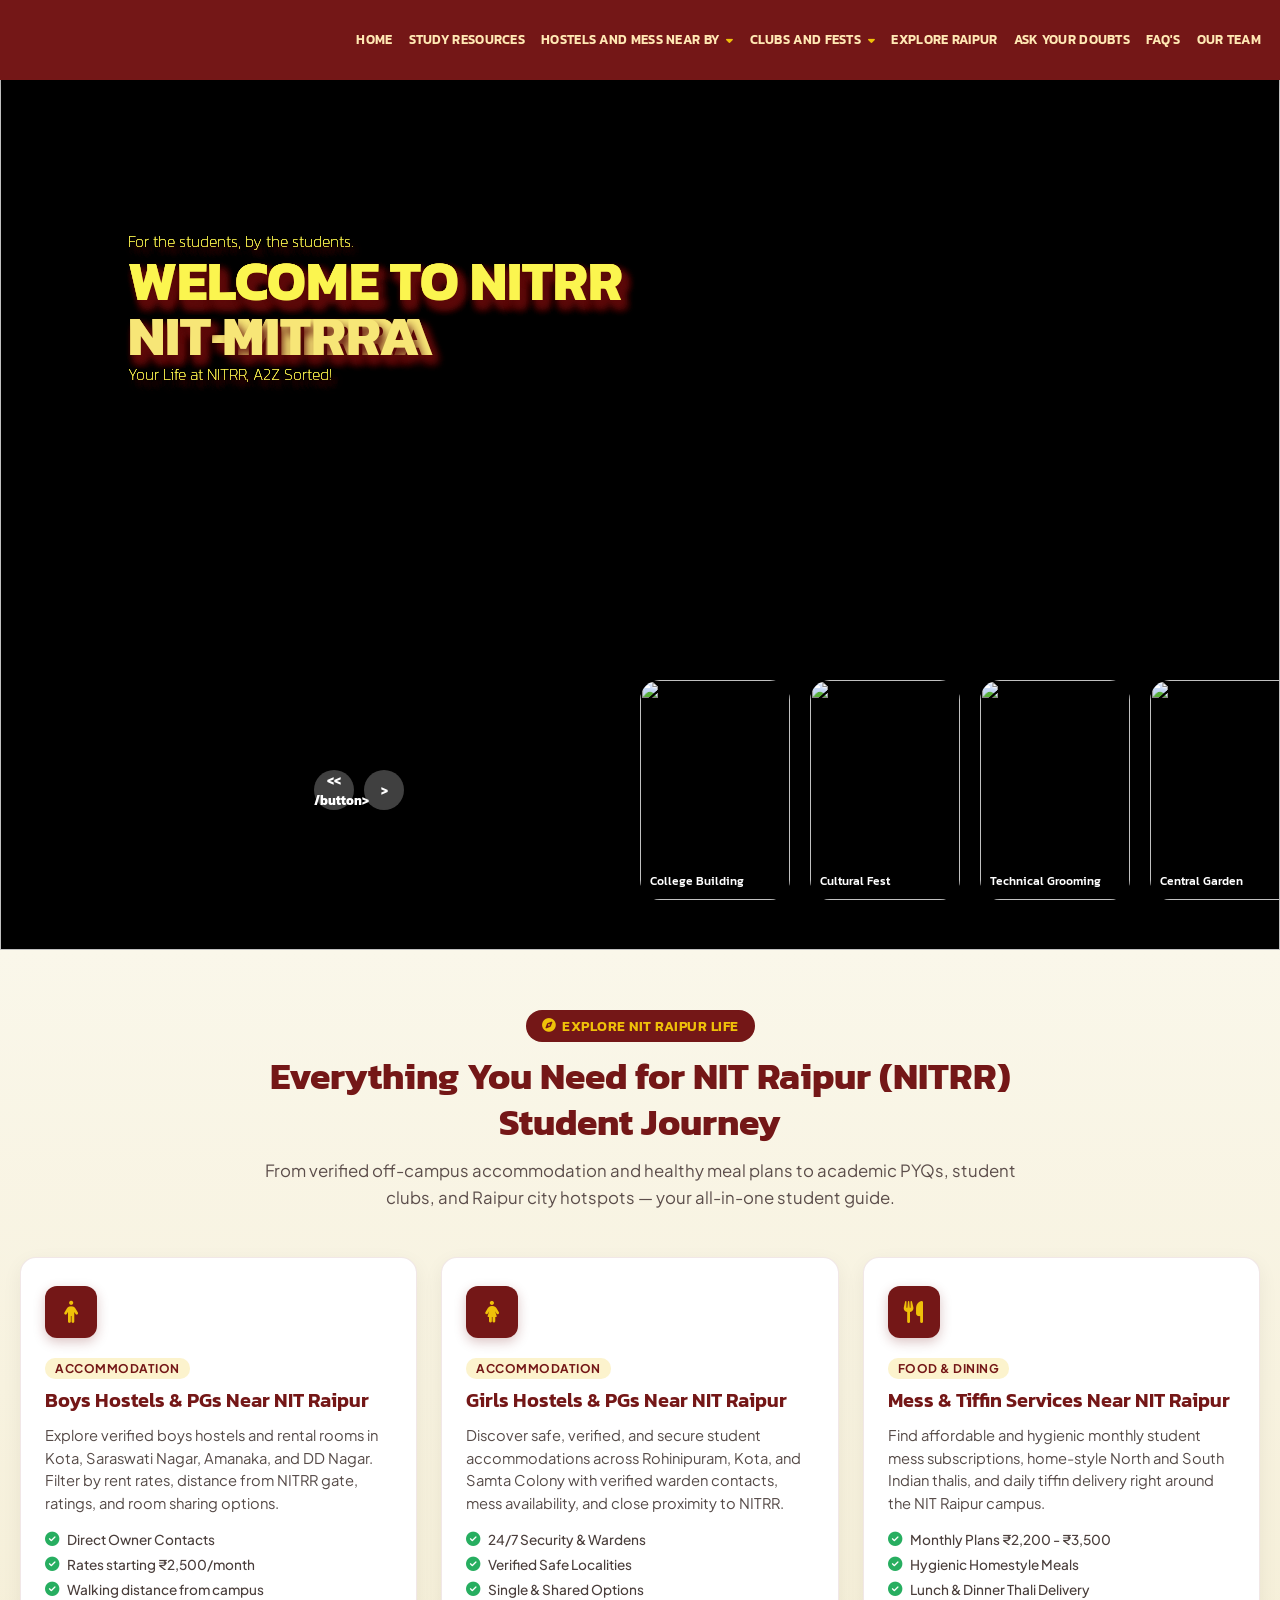
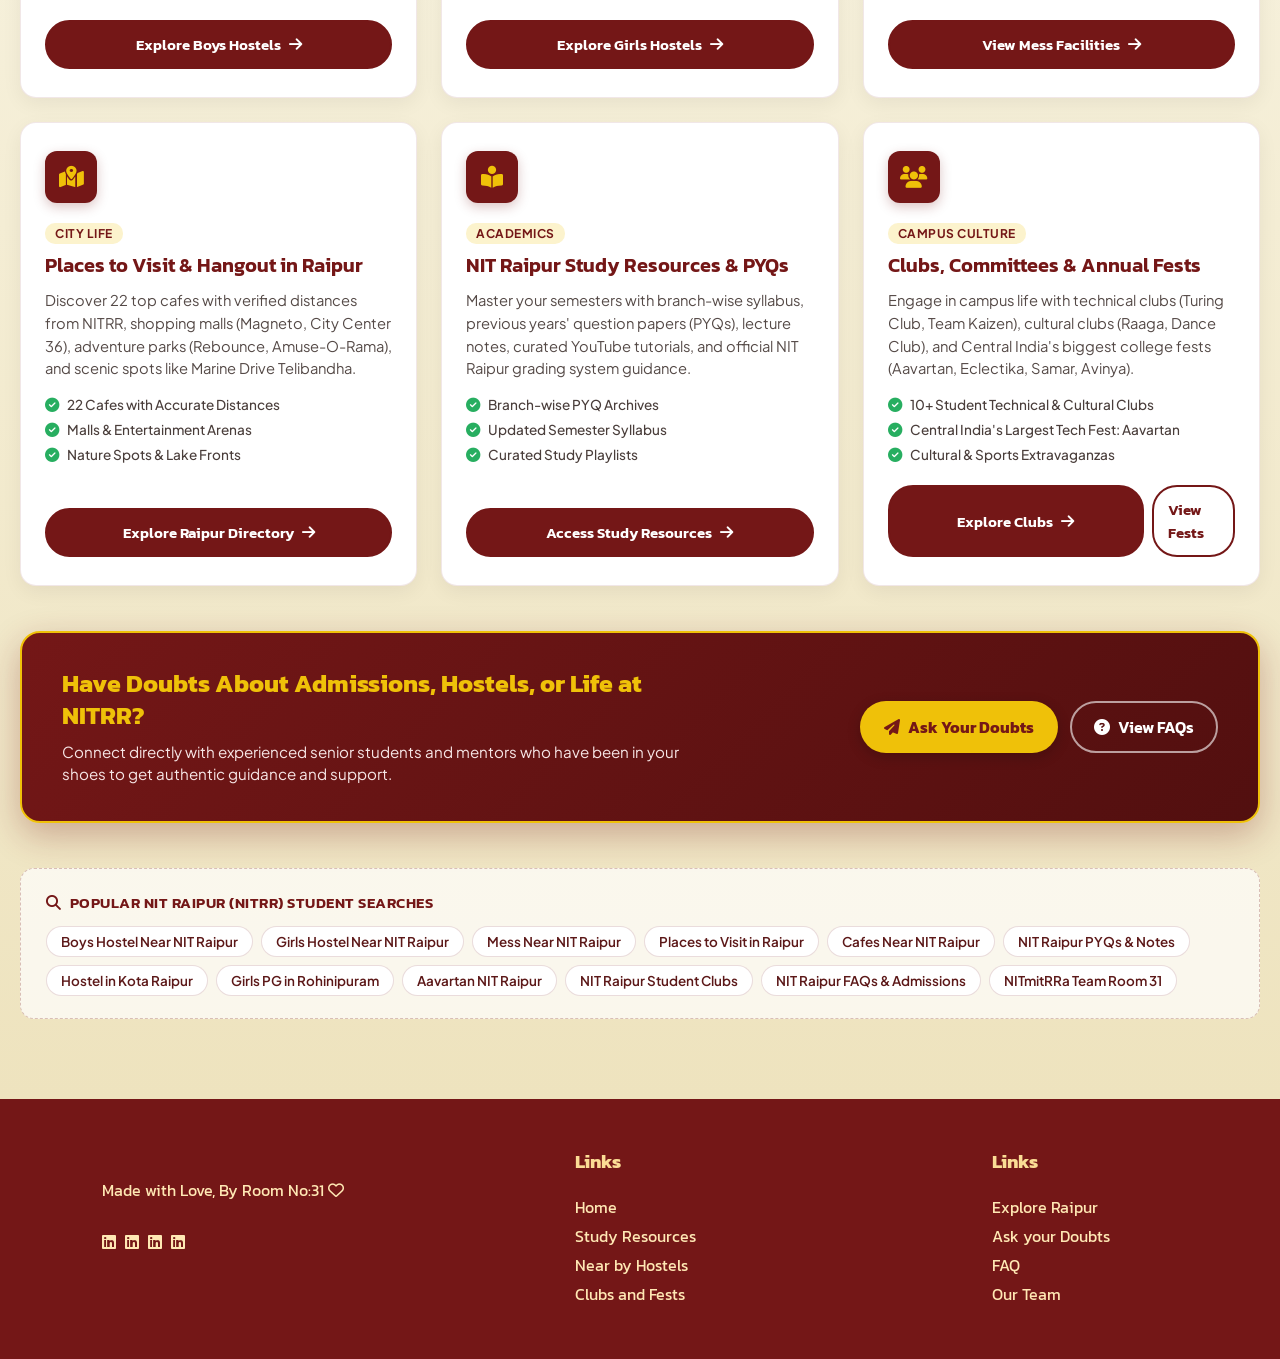
==== index.html @ 41c6ba56 "Merge pull request #1 from Mokshda22/main Revamp NIT-MITRRA portal: Complete SEO optimization, respo" ====
<!DOCTYPE html>
<html lang="en">

<head>
    <!-- Google tag (gtag.js) -->
    <script async src="https://www.googletagmanager.com/gtag/js?id=G-4NH5QJHX6G"></script>
    <script>
        window.dataLayer = window.dataLayer || [];
        function gtag() { dataLayer.push(arguments); }
        gtag('js', new Date());

        gtag('config', 'G-4NH5QJHX6G');
    </script>
    <meta charset="UTF-8">
    <meta name="viewport" content="width=device-width, initial-scale=1.0">
    <title>NITmitRRa - NIT Raipur Student Portal | Hostels, Mess, PYQs & Campus Guide</title>
    
    <!-- Primary SEO Meta Tags -->
    <meta name="description" content="NITmitRRa is the official student guide for NIT Raipur (NITRR). Discover verified boys & girls hostels, mess facilities, semester study resources, PYQs, clubs, fests, and Explore Raipur city directory.">
    <meta name="keywords" content="NIT Raipur, NITRR, NITmitRRa, NIT Raipur portal, boys hostel near NIT Raipur, girls hostel near NIT Raipur, mess near NIT Raipur, study resources NIT Raipur, NIT Raipur PYQs, NIT Raipur fests, Explore Raipur">
    <meta name="author" content="NITmitRRa Team, NIT Raipur">
    <meta name="robots" content="index, follow">
    <meta name="theme-color" content="#741717">
    <link rel="canonical" href="index.html">

    <!-- Open Graph / Facebook -->
    <meta property="og:type" content="website">
    <meta property="og:url" content="https://nitmitrra.com/index.html">
    <meta property="og:title" content="NITmitRRa - NIT Raipur Student Portal & Campus Guide">
    <meta property="og:description" content="The comprehensive student platform for NIT Raipur. Explore nearby hostels, mess facilities, PYQs, study resources, campus fests, and Raipur city spots.">
    <meta property="og:image" content="images/logo3.png">
    <meta property="og:site_name" content="NITmitRRa">

    <!-- Twitter Card -->
    <meta name="twitter:card" content="summary_large_image">
    <meta name="twitter:title" content="NITmitRRa - NIT Raipur Student Portal & Campus Guide">
    <meta name="twitter:description" content="Discover verified hostels, mess facilities, study notes, PYQs, clubs, and student life at NIT Raipur.">
    <meta name="twitter:image" content="images/logo3.png">

    <!-- Stylesheets & Icons -->
    <link rel="stylesheet" href="navbar2.css">
    <link rel="stylesheet" href="home.css">
    <link rel="stylesheet" href="footer.css">
    <link rel="shortcut icon" href="images/logo3.png" type="image/x-icon">
    <link rel="stylesheet" href="https://cdnjs.cloudflare.com/ajax/libs/font-awesome/6.2.0/css/all.min.css">
    <link rel="preconnect" href="https://fonts.googleapis.com">
    <link rel="preconnect" href="https://fonts.gstatic.com" crossorigin>
    <link href="https://fonts.googleapis.com/css2?family=Kanit:wght@400;500;600;700&family=Plus+Jakarta+Sans:wght@400;500;600;700&display=swap" rel="stylesheet">

    <!-- Structured Data (JSON-LD) -->
    <script type="application/ld+json">
    {
      "@context": "https://schema.org",
      "@type": "WebSite",
      "name": "NITmitRRa",
      "alternateName": "NIT Raipur Student Portal",
      "url": "https://nitmitrra.com/",
      "description": "Comprehensive student portal for National Institute of Technology Raipur (NIT Raipur) offering verified accommodation directories, study resources, clubs, and campus guidance.",
      "publisher": {
        "@type": "Organization",
        "name": "NITmitRRa",
        "logo": {
          "@type": "ImageObject",
          "url": "https://nitmitrra.com/images/logo3.png"
        }
      }
    }
    </script>
</head>

<body>
    <div class="navigate">
        <header>
            <div class="container3">
                <nav>
                    <div class="menu-icons">
                        <i class="fas fa-bars"></i>
                        <i class="fas fa-times"></i>
                    </div>

                    <a href="index.html" class="logo"> <img class="ok" src="images/logo3.png" alt=""
                            srcset="width= 20%"></a>
                    <ul class="nav-list">
                        <li>
                            <a href="index.html">Home</a>
                        </li>
                        <li>
                            <a href="studyresources.html">Study Resources </a>
                            <!-- <ul class="sub-menu">
                                <li>
                                    <a href="studyresources.html">Youtube Channels and Study Tips</a>
                                </li>
                               
                            </ul> -->
                        </li>
                        <li>
                            <a href="#">Hostels and Mess Near By<i class="fas fa-caret-down"></i></a>


                            <ul class="sub-menu">
                                <li>
                                    <a href="girlshostel.html">Girls Hostels</a>
                                </li>
                                <li>
                                    <a href="boyshostel.html">Boys Hostels</a>
                                </li>
                                <li>
                                    <a href="mess.html">Mess Facilities</a>
                                </li>
                            </ul>

                        </li>
                        <li>
                            <a href="#">Clubs and Fests<i class="fas fa-caret-down"></i>

                            </a>
                            <ul class="sub-menu">
                                <li>
                                    <a href="club.html">Clubs</a>
                                </li>
                                <li>
                                    <a href="fests.html">Fests</a>
                                </li>
                            </ul>
                        </li>
                        <li>
                            <a href="tourist_att.html">Explore Raipur</a>
                        </li>
                        <!-- </ul> -->
                        </li>
                        <li>
                            <a href="queryform.html">Ask Your Doubts</a>
                        </li>
                        <li>
                            <a href="faqindex.html">FAQ's</a>
                        </li>
                        <li>
                            <a href="team.html">Our Team</a>
                        </li>

                    </ul>

                </nav>
            </div>
        </header>
    </div>


    <script src="navbar2.js"></script>


    <section class="hero">
        <!-- carousel -->
        <div class="carousel">
            <!-- list item -->
            <div class="list">
                <div class="item">
                    <img src="images/hero6.jpg">
                    <div class="content">
                        <div class="author">For the students, by the students.</div>
                        <div class="title">WELCOME TO NITRR</div>
                        <div class="topic">NIT MITRRA</div>
                        <div class="des">
                            <!-- lorem 50 -->
                            Your Life at NITRR, A2Z Sorted!
                        </div>

                    </div>
                </div>
                <div class="item">
                    <img src="images/HERO5.jpg">
                    <div class="content">
                        <div class="author">For the students, by the students.</div>
                        <div class="title">WELCOME TO NITRR</div>
                        <div class="topic">NIT-MITRRA</div>
                        <div class="des">
                            Your Life at NITRR, A2Z Sorted!
                        </div>

                    </div>
                </div>
                <div class="item">
                    <img src="images/hero3.jpg">
                    <div class="content">
                        <div class="author">For the students, by the students.</div>
                        <div class="title">WELCOME TO NITRR</div>
                        <div class="topic">NIT-MITRRA</div>
                        <div class="des">
                            Your Life at NITRR, A2Z Sorted!
                        </div>

                    </div>
                </div>
                <div class="item">
                    <img src="images/hero7.jpg">
                    <div class="content">
                        <div class="author">For the students, by the students.</div>
                        <div class="title">WELCOME TO NITRR</div>
                        <div class="topic">NIT-MITRRA</div>
                        <div class="des">
                            Your Life at NITRR, A2Z Sorted!
                        </div>

                    </div>
                </div>
            </div>
            <!-- list thumnail -->
            <div class="thumbnail">
                <div class="item">
                    <img src="images/hero6.jpg">
                    <div class="content">
                        <div class="title">
                            College Building
                        </div>
                        <div class="description">

                        </div>
                    </div>
                </div>
                <div class="item">
                    <img src="images/HERO5.jpg">
                    <div class="content">
                        <div class="title">
                            Cultural Fest
                        </div>
                        <div class="description">

                        </div>
                    </div>
                </div>
                <div class="item">
                    <img src="images/hero3.jpg">
                    <div class="content">
                        <div class="title">
                            Technical Grooming
                        </div>
                        <div class="description">

                        </div>
                    </div>
                </div>
                <div class="item">
                    <img src="images/hero7.jpg">
                    <div class="content">
                        <div class="title">
                            Central Garden
                        </div>
                        <div class="description">

                        </div>
                    </div>
                </div>
            </div>
            <!-- next prev -->

            <div class="arrows">
                <button id="prev">
                    << /button>
                        <button id="next">></button>
            </div>
            <!-- time running -->
            <div class="time"></div>
        </div>

        <script src="home.js"></script>

    </section>

    <!-- NIT-MITRRA Portal Directory & Student Life Section -->
    <section class="portal-features" id="portal-explore">
        <div class="portal-container">

            <!-- Stats & Quick Highlights Strip (KPI)
            <div class="portal-stats-bar">
                <div class="stat-item">
                    <span class="stat-number">14+</span>
                    <span class="stat-label">Verified Boys Hostels</span>
                </div>
                <div class="stat-divider"></div>
                <div class="stat-item">
                    <span class="stat-number">10+</span>
                    <span class="stat-label">Safe Girls PGs</span>
                </div>
                <div class="stat-divider"></div>
                <div class="stat-item">
                    <span class="stat-number">9+</span>
                    <span class="stat-label">Student Messes</span>
                </div>
                <div class="stat-divider"></div>
                <div class="stat-item">
                    <span class="stat-number">42+</span>
                    <span class="stat-label">Raipur Places & Cafes</span>
                </div>
                <div class="stat-divider"></div>
                <div class="stat-item">
                    <span class="stat-number">100%</span>
                    <span class="stat-label">Free Student Portal</span>
                </div>
            </div>
            -->

            <!-- Section Header -->
            <div class="portal-header">
                <span class="portal-badge"><i class="fas fa-compass"></i> Explore NIT Raipur Life</span>
                <h2 class="portal-title">Everything You Need for NIT Raipur (NITRR) Student Journey</h2>
                <p class="portal-subtitle">From verified off-campus accommodation and healthy meal plans to academic PYQs, student clubs, and Raipur city hotspots — your all-in-one student guide.</p>
            </div>

            <!-- 6 Key Service Cards Grid -->
            <div class="portal-cards-grid">

                <!-- 1. Boys Hostels -->
                <div class="portal-card">
                    <div class="portal-card-icon">
                        <i class="fas fa-male"></i>
                    </div>
                    <div class="portal-card-body">
                        <span class="portal-card-tag">Accommodation</span>
                        <h3 class="portal-card-title">Boys Hostels & PGs Near NIT Raipur</h3>
                        <p class="portal-card-text">Explore verified boys hostels and rental rooms in Kota, Saraswati Nagar, Amanaka, and DD Nagar. Filter by rent rates, distance from NITRR gate, ratings, and room sharing options.</p>
                        <ul class="portal-card-features">
                            <li><i class="fas fa-check-circle"></i> Direct Owner Contacts</li>
                            <li><i class="fas fa-check-circle"></i> Rates starting ₹2,500/month</li>
                            <li><i class="fas fa-check-circle"></i> Walking distance from campus</li>
                        </ul>
                    </div>
                    <div class="portal-card-footer">
                        <a href="boyshostel.html" class="portal-btn-primary">Explore Boys Hostels <i class="fas fa-arrow-right"></i></a>
                    </div>
                </div>

                <!-- 2. Girls Hostels -->
                <div class="portal-card">
                    <div class="portal-card-icon">
                        <i class="fas fa-female"></i>
                    </div>
                    <div class="portal-card-body">
                        <span class="portal-card-tag">Accommodation</span>
                        <h3 class="portal-card-title">Girls Hostels & PGs Near NIT Raipur</h3>
                        <p class="portal-card-text">Discover safe, verified, and secure student accommodations across Rohinipuram, Kota, and Samta Colony with verified warden contacts, mess availability, and close proximity to NITRR.</p>
                        <ul class="portal-card-features">
                            <li><i class="fas fa-check-circle"></i> 24/7 Security & Wardens</li>
                            <li><i class="fas fa-check-circle"></i> Verified Safe Localities</li>
                            <li><i class="fas fa-check-circle"></i> Single & Shared Options</li>
                        </ul>
                    </div>
                    <div class="portal-card-footer">
                        <a href="girlshostel.html" class="portal-btn-primary">Explore Girls Hostels <i class="fas fa-arrow-right"></i></a>
                    </div>
                </div>

                <!-- 3. Mess & Tiffin Services -->
                <div class="portal-card">
                    <div class="portal-card-icon">
                        <i class="fas fa-utensils"></i>
                    </div>
                    <div class="portal-card-body">
                        <span class="portal-card-tag">Food & Dining</span>
                        <h3 class="portal-card-title">Mess & Tiffin Services Near NIT Raipur</h3>
                        <p class="portal-card-text">Find affordable and hygienic monthly student mess subscriptions, home-style North and South Indian thalis, and daily tiffin delivery right around the NIT Raipur campus.</p>
                        <ul class="portal-card-features">
                            <li><i class="fas fa-check-circle"></i> Monthly Plans ₹2,200 - ₹3,500</li>
                            <li><i class="fas fa-check-circle"></i> Hygienic Homestyle Meals</li>
                            <li><i class="fas fa-check-circle"></i> Lunch & Dinner Thali Delivery</li>
                        </ul>
                    </div>
                    <div class="portal-card-footer">
                        <a href="mess.html" class="portal-btn-primary">View Mess Facilities <i class="fas fa-arrow-right"></i></a>
                    </div>
                </div>

                <!-- 4. Discover Raipur -->
                <div class="portal-card">
                    <div class="portal-card-icon">
                        <i class="fas fa-map-marked-alt"></i>
                    </div>
                    <div class="portal-card-body">
                        <span class="portal-card-tag">City Life</span>
                        <h3 class="portal-card-title">Places to Visit & Hangout in Raipur</h3>
                        <p class="portal-card-text">Discover 22 top cafes with verified distances from NITRR, shopping malls (Magneto, City Center 36), adventure parks (Rebounce, Amuse-O-Rama), and scenic spots like Marine Drive Telibandha.</p>
                        <ul class="portal-card-features">
                            <li><i class="fas fa-check-circle"></i> 22 Cafes with Accurate Distances</li>
                            <li><i class="fas fa-check-circle"></i> Malls & Entertainment Arenas</li>
                            <li><i class="fas fa-check-circle"></i> Nature Spots & Lake Fronts</li>
                        </ul>
                    </div>
                    <div class="portal-card-footer">
                        <a href="tourist_att.html" class="portal-btn-primary">Explore Raipur Directory <i class="fas fa-arrow-right"></i></a>
                    </div>
                </div>

                <!-- 5. Academic Study Resources -->
                <div class="portal-card">
                    <div class="portal-card-icon">
                        <i class="fas fa-book-reader"></i>
                    </div>
                    <div class="portal-card-body">
                        <span class="portal-card-tag">Academics</span>
                        <h3 class="portal-card-title">NIT Raipur Study Resources & PYQs</h3>
                        <p class="portal-card-text">Master your semesters with branch-wise syllabus, previous years' question papers (PYQs), lecture notes, curated YouTube tutorials, and official NIT Raipur grading system guidance.</p>
                        <ul class="portal-card-features">
                            <li><i class="fas fa-check-circle"></i> Branch-wise PYQ Archives</li>
                            <li><i class="fas fa-check-circle"></i> Updated Semester Syllabus</li>
                            <li><i class="fas fa-check-circle"></i> Curated Study Playlists</li>
                        </ul>
                    </div>
                    <div class="portal-card-footer">
                        <a href="studyresources.html" class="portal-btn-primary">Access Study Resources <i class="fas fa-arrow-right"></i></a>
                    </div>
                </div>

                <!-- 6. Clubs & Fests -->
                <div class="portal-card">
                    <div class="portal-card-icon">
                        <i class="fas fa-users"></i>
                    </div>
                    <div class="portal-card-body">
                        <span class="portal-card-tag">Campus Culture</span>
                        <h3 class="portal-card-title">Clubs, Committees & Annual Fests</h3>
                        <p class="portal-card-text">Engage in campus life with technical clubs (Turing Club, Team Kaizen), cultural clubs (Raaga, Dance Club), and Central India's biggest college fests (Aavartan, Eclectika, Samar, Avinya).</p>
                        <ul class="portal-card-features">
                            <li><i class="fas fa-check-circle"></i> 10+ Student Technical & Cultural Clubs</li>
                            <li><i class="fas fa-check-circle"></i> Central India's Largest Tech Fest: Aavartan</li>
                            <li><i class="fas fa-check-circle"></i> Cultural & Sports Extravaganzas</li>
                        </ul>
                    </div>
                    <div class="portal-card-footer card-dual-btn">
                        <a href="club.html" class="portal-btn-primary">Explore Clubs <i class="fas fa-arrow-right"></i></a>
                        <a href="fests.html" class="portal-btn-secondary">View Fests</a>
                    </div>
                </div>

            </div>

            <!-- Student Support & Mentorship CTA Banner -->
            <div class="portal-cta-banner">
                <div class="cta-content">
                    <h3 class="cta-title">Have Doubts About Admissions, Hostels, or Life at NITRR?</h3>
                    <p class="cta-text">Connect directly with experienced senior students and mentors who have been in your shoes to get authentic guidance and support.</p>
                </div>
                <div class="cta-actions">
                    <a href="queryform.html" class="cta-btn-primary"><i class="fas fa-paper-plane"></i> Ask Your Doubts</a>
                    <a href="faqindex.html" class="cta-btn-secondary"><i class="fas fa-question-circle"></i> View FAQs</a>
                </div>
            </div>

            <!-- SEO Quick-Search Keyword Guide -->
            <div class="portal-seo-guide">
                <h4 class="seo-guide-title"><i class="fas fa-search"></i> Popular NIT Raipur (NITRR) Student Searches</h4>
                <div class="seo-tags-cloud">
                    <a href="boyshostel.html" class="seo-tag">Boys Hostel Near NIT Raipur</a>
                    <a href="girlshostel.html" class="seo-tag">Girls Hostel Near NIT Raipur</a>
                    <a href="mess.html" class="seo-tag">Mess Near NIT Raipur</a>
                    <a href="tourist_att.html" class="seo-tag">Places to Visit in Raipur</a>
                    <a href="tourist_att.html" class="seo-tag">Cafes Near NIT Raipur</a>
                    <a href="studyresources.html" class="seo-tag">NIT Raipur PYQs & Notes</a>
                    <a href="boyshostel.html" class="seo-tag">Hostel in Kota Raipur</a>
                    <a href="girlshostel.html" class="seo-tag">Girls PG in Rohinipuram</a>
                    <a href="fests.html" class="seo-tag">Aavartan NIT Raipur</a>
                    <a href="club.html" class="seo-tag">NIT Raipur Student Clubs</a>
                    <a href="faqindex.html" class="seo-tag">NIT Raipur FAQs & Admissions</a>
                    <a href="team.html" class="seo-tag">NITmitRRa Team Room 31</a>
                </div>
            </div>

        </div>
    </section>

    <section class="foot">
        <footer>
            <div class="container">
                <div class="row">
                    <div class="col" id="company">
                        <img src="images/logo3.png" alt="" class="logo">

                        <p>
                            Made with Love, By Room No:31 <i class="fa-regular fa-heart"></i>
                        </p>

                        <div class="social">

                            <a
                                href="https://www.linkedin.com/in/mansi-chandrakar-85494a2a9?utm_source=share&utm_campaign=share_via&utm_content=profile&utm_medium=android_app"><i
                                    class="fab fa-linkedin"></i></a>
                            <a
                                href="https://www.linkedin.com/in/shikha-yadav-3830902b1?utm_source=share&utm_campaign=share_via&utm_content=profile&utm_medium=android_app"><i
                                    class="fab fa-linkedin"></i></a>
                            <a
                                href="https://www.linkedin.com/in/mokshda-bhatt-7878b5288?utm_source=share&utm_campaign=share_via&utm_content=profile&utm_medium=android_app"><i
                                    class="fab fa-linkedin"></i></a>
                            <a
                                href="https://www.linkedin.com/in/rubeena-roy-318b69279?utm_source=share&utm_campaign=share_via&utm_content=profile&utm_medium=android_app"><i
                                    class="fab fa-linkedin"></i></a>
                        </div>
                    </div>


                    <div class="col" id="services">
                        <h3>Links</h3>
                        <div class="links">
                            <a href="index.html">Home</a>
                            <a href="studyresources.html">Study Resources</a>
                            <a href="girlshostel.html">Near by Hostels</a>
                            <a href="club.html">Clubs and Fests</a>
                        </div>
                    </div>

                    <div class="col" id="useful-links">
                        <h3>Links</h3>
                        <div class="links">
                            <!-- <a href="#">Subject Guidance</a> -->
                            <a href="tourist_att.html">Explore Raipur</a>
                            <a href="queryform.html"> Ask your Doubts</a>
                            <a href="faqindex.html">FAQ</a>
                            <a href="team.html">Our Team</a>
                        </div>
                    </div>

                    <!-- <div class="col" id="contact">
                             <h3>Contact</h3>
                             <div class="contact-details">
                                <i class="fa fa-location"></i>
                                <p>FF-42, Procube Avenue, <br> NY, USA</p>
                             </div>
                             <div class="contact-details">
                                <i class="fa fa-phone"></i>
                                <p>+1-8755856858</p>
                             </div>
                         </div> -->
                </div>

                <!-- <div class="row">
                         <div class="form">
                           <form action="">
                               <input type="text" placeholder="Email here...">
                               <button><i class="fa fa-paper-plane"></i></button>
                           </form>
                         </div>
                   </div> -->

            </div>
        </footer>
    </section>
</body>

</html>
---- navbar2.css ----
@import url('https://fonts.googleapis.com/css2?family=Kanit:ital,wght@0,400;0,500;0,600;0,700;1,400&family=Poppins:wght@500;600&display=swap');

.navigate {
    --main-color: #ecc7c7;
    --gold-accent: #efc109;
    --gold-light: rgb(255, 232, 180);
    --maroon-bg: #741717;
}

.navigate a {
    text-decoration: none;
}

.navigate ul {
    list-style: none;
    margin: 0;
    padding: 0;
}

.navigate header {
    z-index: 1000;
    width: 100%;
    position: fixed;
    top: 0;
    left: 0;
    background: #741717;
    box-shadow: 0 3px 12px rgba(0, 0, 0, 0.2);
}

.navigate .container3 {
    width: 100%;
    max-width: 1400px;
    margin: 0 auto;
    padding: 0 20px;
}

.navigate nav {
    width: 100%;
    display: flex;
    align-items: center;
    justify-content: space-between;
    height: 80px;
    background: #741717;
    position: relative;
}

.navigate .logo {
    display: flex;
    align-items: center;
    flex-shrink: 0;
    text-decoration: none;
}

.navigate .ok {
    height: 60px;
    width: auto;
    object-fit: contain;
    display: block;
    margin: 0;
}

.navigate .nav-list {
    display: flex;
    align-items: center;
    flex-wrap: nowrap;
    gap: 2px;
    margin: 0;
    padding: 0;
}

.navigate .nav-list > li {
    position: relative;
    height: 80px;
    display: flex;
    align-items: center;
    margin: 0;
}

.navigate .nav-list > li > a {
    display: inline-flex;
    align-items: center;
    gap: 5px;
    color: rgb(255, 232, 180);
    padding: 0 11px;
    font-family: 'Kanit', sans-serif;
    font-size: 14px;
    font-weight: 600;
    text-transform: uppercase;
    letter-spacing: 0.3px;
    white-space: nowrap;
    transition: color 0.25s ease, background 0.25s ease;
    border-radius: 6px;
    height: 42px;
    line-height: 42px;
}

.navigate .nav-list > li > a i {
    font-size: 11px;
    margin-left: 2px;
    color: #efc109;
}

.navigate .nav-list > li > a:hover {
    color: #ffffff;
    background: rgba(255, 255, 255, 0.1);
}

.navigate .sub-menu {
    width: 210px;
    display: block;
    position: absolute;
    top: 75px;
    left: 0;
    border-top: 3px solid #efc109;
    background-color: #741717;
    box-shadow: 0 8px 24px rgba(0, 0, 0, 0.35);
    border-radius: 0 0 8px 8px;
    z-index: 1100;
    padding: 6px 0;
    transition: all 0.25s cubic-bezier(0.4, 0, 0.2, 1);
    opacity: 0;
    visibility: hidden;
    transform: translateY(10px);
    pointer-events: none;
}

.navigate .sub-menu li {
    width: 100%;
    margin: 0;
    padding: 0;
}

.navigate .sub-menu li a {
    display: block;
    color: rgb(255, 232, 180);
    padding: 10px 18px;
    font-family: 'Kanit', sans-serif;
    font-size: 13.5px;
    font-weight: 500;
    text-transform: capitalize;
    letter-spacing: 0.2px;
    white-space: nowrap;
    transition: all 0.2s ease;
}

.navigate .sub-menu li a:hover {
    color: #ffffff;
    background: rgba(239, 193, 9, 0.2);
    padding-left: 22px;
}

.navigate .nav-list > li:hover > .sub-menu {
    opacity: 1;
    visibility: visible;
    transform: translateY(0);
    pointer-events: auto;
}

.navigate .menu-icons {
    display: none;
    align-items: center;
    justify-content: center;
    color: rgb(255, 232, 180);
    font-size: 24px;
    cursor: pointer;
    z-index: 1500;
    padding: 8px;
    border-radius: 6px;
    transition: background 0.2s ease;
}

.navigate .menu-icons:hover {
    background: rgba(255, 255, 255, 0.1);
}

.navigate .fa-times {
    display: none;
}

@media screen and (min-width: 1081px) and (max-width: 1280px) {
    .navigate .container3 {
        padding: 0 12px;
    }
    .navigate .nav-list > li > a {
        padding: 0 7px;
        font-size: 12.5px;
    }
    .navigate .ok {
        height: 52px;
    }
}

@media screen and (max-width: 1080px) {
    .navigate .container3 {
        padding: 0 16px;
    }

    .navigate nav {
        height: 70px;
    }

    .navigate .ok {
        height: 50px;
    }

    .navigate .menu-icons {
        display: flex;
    }

    .navigate .nav-list {
        position: fixed;
        top: 70px;
        left: 0;
        height: calc(100vh - 70px);
        width: 100%;
        flex-direction: column;
        align-items: stretch;
        background-color: #741717;
        z-index: 1000;
        display: none;
        overflow-y: auto;
        padding: 20px 24px 80px 24px;
        gap: 0;
        box-shadow: 0 8px 24px rgba(0, 0, 0, 0.4);
    }

    .navigate .nav-list > li {
        height: auto;
        width: 100%;
        display: block;
        border-bottom: 1px solid rgba(255, 255, 255, 0.08);
    }

    .navigate .nav-list > li > a {
        width: 100%;
        height: auto;
        line-height: normal;
        padding: 14px 10px;
        font-size: 16px;
        justify-content: space-between;
    }

    .navigate .sub-menu {
        position: static;
        width: 100%;
        opacity: 1;
        visibility: visible;
        transform: none;
        box-shadow: none;
        background: rgba(0, 0, 0, 0.25);
        border-top: none;
        border-left: 3px solid #efc109;
        margin: 4px 0 10px 10px;
        padding: 4px 0;
        border-radius: 4px;
        pointer-events: auto;
    }

    .navigate .sub-menu li a {
        padding: 10px 14px;
        font-size: 14px;
    }

    .navigate nav.active .fa-times {
        display: block;
    }

    .navigate nav.active .fa-bars {
        display: none;
    }

    .navigate nav.active .nav-list {
        display: flex;
    }
}
---- home.css ----
*{
    margin: 0;
    padding: 0;
    box-sizing: border-box;
}

.hero{
margin: 0;
    background-color: #000;
    color: #eee;
    font-family: Kanit;
    font-size: 12px;
}
.topic{
    font-size: 2em;
}
/* carousel */
.carousel{
    height: 100vh;
    /* margin-top: -50px; */
    margin-top: 50px;
    margin-bottom: 0;
    width: 100%;
    overflow: hidden;
    position: relative;
}
.carousel .list .item{
    width: 100%;
    height: 100%;
    position: absolute;
    inset: 0 0 0 0;
}
.carousel .list .item img{
    width: 100%;
    height: 100%;
    object-fit: cover;
   
    
}
.carousel .list .item .content{
    /* z-index: 1.5; */
    position: absolute;
    top: 20%;
    width: 1140px;
    max-width: 80%;
    left: 50%;
    transform: translateX(-50%);
    padding-right: 30%;
    box-sizing: border-box;
    color: #fbf54f;
    text-shadow: 5px 7px 10px  rgb(93, 9, 9);
    
}
.des{
    font-weight: 100;
    font-size: 1.3em;
}
.carousel .list .item .author{
    font-weight: 100;
    /* letter-spacing: 10px; */
    font-size: 1.3em;
}
.carousel .list .item .title,
.carousel .list .item .topic
{
    font-size: 4.6em;
    font-weight: bold;
    line-height: 1em;
}
.carousel .list .item .topic{
    color: #f7e677;
}
.carousel .list .item .buttons{
    display: grid;
    grid-template-columns: repeat(2, 130px);
    grid-template-rows: 40px;
    gap: 5px;
    margin-top: 20px;
}
.carousel .list .item .buttons button{
    border: none;
    background-color: #eee;
    letter-spacing: 3px;
    font-family: Kanit;
    font-weight: 500;
}
.carousel .list .item .buttons button:nth-child(2){
    background-color: transparent;
    border: 1px solid #fff;
    color: #eee;
}
/* thumbail */
.thumbnail{
    position: absolute;
    bottom: 50px;
    left: 50%;
    width: max-content;
    z-index: 2;
    display: flex;
    gap: 20px;
}
.thumbnail .item{
    width: 150px;
    height: 220px;
    flex-shrink: 0;
    position: relative;
}
.thumbnail .item img{
    width: 100%;
    height: 100%;
    object-fit: cover;
    border-radius: 20px;
}
.thumbnail .item .content{
    color: #fff;
    position: absolute;
    bottom: 10px;
    left: 10px;
    right: 10px;
}
.thumbnail .item .content .title{
    font-weight: 500;
}
.thumbnail .item .content .description{
    font-weight: 300;
}
/* arrows */
.arrows{
    position: absolute;
    top: 80%;
    right: 52%;
    z-index: 2;
    width: 300px;
    max-width: 30%;
    display: flex;
    gap: 10px;
    align-items: center;
}
.arrows button{
    width: 40px;
    height: 40px;
    border-radius: 50%;
    background-color: #eee4;
    border: none;
    color: #fff;
    font-family: Kanit;
    font-weight: bold;
    transition: .5s;
}
.arrows button:hover{
    background-color: #fff;
    color: #000;
}

/* animation */
.carousel .list .item:nth-child(1){
    z-index: 1;
}

/* animation text in first item */

.carousel .list .item:nth-child(1) .content .author,
.carousel .list .item:nth-child(1) .content .title,
.carousel .list .item:nth-child(1) .content .topic,
.carousel .list .item:nth-child(1) .content .des,
.carousel .list .item:nth-child(1) .content .buttons
{
    transform: translateY(50px);
    filter: blur(20px);
    opacity: 0;
    animation: showContent .5s 0.4s linear 1 forwards;
}
@keyframes showContent{
    to{
        transform: translateY(0px);
        filter: blur(0px);
        opacity: 1;
    }
}
.carousel .list .item:nth-child(1) .content .title{
    animation-delay: 1.2s!important;
}
.carousel .list .item:nth-child(1) .content .topic{
    animation-delay: 1.4s!important;
}
.carousel .list .item:nth-child(1) .content .des{
    animation-delay: 1.6s!important;
}
.carousel .list .item:nth-child(1) .content .buttons{
    animation-delay: 1.8s!important;
}
/* create animation when next click */
.carousel.next .list .item:nth-child(1) img{
    width: 150px;
    height: 220px;
    position: absolute;
    bottom: 50px;
    left: 50%;
    border-radius: 30px;
    animation: showImage .5s linear 1 forwards;
}
@keyframes showImage{
    to{
        bottom: 0;
        left: 0;
        width: 100%;
        height: 100%;
        border-radius: 0;
    }
}

.carousel.next .thumbnail .item:nth-last-child(1){
    overflow: hidden;
    animation: showThumbnail .5s linear 1 forwards;
}
.carousel.prev .list .item img{
    z-index: 100;
}
@keyframes showThumbnail{
    from{
        width: 0;
        opacity: 0;
    }
}
.carousel.next .thumbnail{
    animation: effectNext .5s linear 1 forwards;
}

@keyframes effectNext{
    from{
        transform: translateX(150px);
    }
}

/* running time */

/* .carousel .time{
    position: absolute;
    z-index: 1000;
    width: 0%;
    height: 3px;
    background-color: #f1683a;
    left: 0;
    top: 0;
}

.carousel.next .time,
.carousel.prev .time{
    animation: runningTime 3s linear 1 forwards;
}
@keyframes runningTime{
    from{ width: 100%}
    to{width: 0}
} */


/* prev click */

.carousel.prev .list .item:nth-child(2){
    z-index: 2;
}

.carousel.prev .list .item:nth-child(2) img{
    animation: outFrame 0.5s linear 1 forwards;
    position: absolute;
    bottom: 0;
    left: 0;
}
@keyframes outFrame{
    to{
        width: 150px;
        height: 220px;
        bottom: 50px;
        left: 50%;
        border-radius: 20px;
    }
}

.carousel.prev .thumbnail .item:nth-child(1){
    overflow: hidden;
    opacity: 0;
    animation: showThumbnail .5s linear 1 forwards;
}
.carousel.next .arrows button,
.carousel.prev .arrows button{
    pointer-events: none;
}
.carousel.prev .list .item:nth-child(2) .content .author,
.carousel.prev .list .item:nth-child(2) .content .title,
.carousel.prev .list .item:nth-child(2) .content .topic,
.carousel.prev .list .item:nth-child(2) .content .des,
.carousel.prev .list .item:nth-child(2) .content .buttons
{
    animation: contentOut 1.5s linear 1 forwards!important;
}

@keyframes contentOut{
    to{
        transform: translateY(-150px);
        filter: blur(20px);
        opacity: 0;
    }
}
@media screen and (max-width: 678px) {
    .carousel .list .item .content{
        padding-right: 0;
    }
    .carousel .list .item .content .title{
        font-size: 19px;
    }
}

/* ====================================================
   NIT-MITRRA PORTAL DIRECTORY & STUDENT LIFE SECTION
   ==================================================== */
.portal-features {
    background: linear-gradient(180deg, #faf7ea 0%, #f4edd4 50%, #eee3be 100%);
    padding: 60px 20px 80px 20px;
    font-family: 'Plus Jakarta Sans', 'Kanit', sans-serif;
    color: #2c2523;
    position: relative;
}

.portal-container {
    max-width: 1280px;
    margin: 0 auto;
    display: flex;
    flex-direction: column;
    gap: 45px;
}

/* Stats Highlight Strip */
.portal-stats-bar {
    display: flex;
    align-items: center;
    justify-content: space-around;
    flex-wrap: wrap;
    background: #ffffff;
    padding: 22px 30px;
    border-radius: 16px;
    box-shadow: 0 10px 30px rgba(116, 23, 23, 0.08);
    border: 1px solid rgba(116, 23, 23, 0.12);
    gap: 15px;
}

.stat-item {
    display: flex;
    flex-direction: column;
    align-items: center;
    text-align: center;
}

.stat-number {
    font-family: 'Kanit', sans-serif;
    font-size: 2rem;
    font-weight: 700;
    color: #741717;
    line-height: 1.1;
}

.stat-label {
    font-size: 0.88rem;
    font-weight: 600;
    color: #665b57;
    margin-top: 2px;
}

.stat-divider {
    width: 1px;
    height: 36px;
    background: rgba(116, 23, 23, 0.15);
}

@media (max-width: 768px) {
    .stat-divider {
        display: none;
    }
    .portal-stats-bar {
        display: grid;
        grid-template-columns: repeat(2, 1fr);
        gap: 16px;
        padding: 18px;
    }
    .portal-stats-bar .stat-item:last-child {
        grid-column: span 2;
    }
}

/* Section Header */
.portal-header {
    text-align: center;
    max-width: 800px;
    margin: 0 auto;
}

.portal-badge {
    display: inline-flex;
    align-items: center;
    gap: 6px;
    background: #741717;
    color: #efc109;
    padding: 6px 16px;
    border-radius: 20px;
    font-family: 'Kanit', sans-serif;
    font-size: 0.85rem;
    font-weight: 600;
    text-transform: uppercase;
    letter-spacing: 0.5px;
    margin-bottom: 12px;
}

.portal-title {
    font-family: 'Kanit', sans-serif;
    font-size: 2.3rem;
    font-weight: 700;
    color: #741717;
    line-height: 1.25;
    margin-bottom: 12px;
}

.portal-subtitle {
    font-size: 1.05rem;
    color: #5c4e4b;
    line-height: 1.6;
}

@media (max-width: 768px) {
    .portal-title {
        font-size: 1.7rem;
    }
    .portal-subtitle {
        font-size: 0.95rem;
    }
}

/* Cards Grid */
.portal-cards-grid {
    display: grid;
    grid-template-columns: repeat(3, 1fr);
    gap: 24px;
}

@media (max-width: 1024px) {
    .portal-cards-grid {
        grid-template-columns: repeat(2, 1fr);
    }
}

@media (max-width: 640px) {
    .portal-cards-grid {
        grid-template-columns: 1fr;
    }
}

/* Service Card */
.portal-card {
    background: #ffffff;
    border-radius: 16px;
    padding: 28px 24px;
    display: flex;
    flex-direction: column;
    justify-content: space-between;
    box-shadow: 0 6px 20px rgba(0, 0, 0, 0.06);
    border: 1px solid rgba(116, 23, 23, 0.1);
    transition: all 0.3s cubic-bezier(0.4, 0, 0.2, 1);
    position: relative;
}

.portal-card:hover {
    transform: translateY(-6px);
    box-shadow: 0 14px 30px rgba(116, 23, 23, 0.15);
    border-color: #efc109;
}

.portal-card-icon {
    width: 52px;
    height: 52px;
    background: #741717;
    color: #efc109;
    border-radius: 12px;
    display: flex;
    align-items: center;
    justify-content: center;
    font-size: 22px;
    margin-bottom: 18px;
    box-shadow: 0 4px 12px rgba(116, 23, 23, 0.25);
    transition: transform 0.3s ease;
}

.portal-card:hover .portal-card-icon {
    transform: scale(1.08) rotate(3deg);
}

.portal-card-tag {
    display: inline-block;
    background: rgba(239, 193, 9, 0.2);
    color: #741717;
    font-size: 0.75rem;
    font-weight: 700;
    padding: 3px 10px;
    border-radius: 10px;
    text-transform: uppercase;
    letter-spacing: 0.5px;
    margin-bottom: 8px;
}

.portal-card-title {
    font-family: 'Kanit', sans-serif;
    font-size: 1.25rem;
    font-weight: 600;
    color: #741717;
    margin-bottom: 10px;
    line-height: 1.35;
}

.portal-card-text {
    font-size: 0.92rem;
    color: #554a47;
    line-height: 1.55;
    margin-bottom: 16px;
}

.portal-card-features {
    list-style: none;
    padding: 0;
    margin: 0 0 22px 0;
    display: flex;
    flex-direction: column;
    gap: 8px;
}

.portal-card-features li {
    font-size: 0.85rem;
    font-weight: 500;
    color: #4a3e3b;
    display: flex;
    align-items: center;
    gap: 8px;
}

.portal-card-features li i {
    color: #27ae60;
    font-size: 0.9rem;
}

/* Card Buttons */
.portal-card-footer {
    margin-top: auto;
}

.portal-card-footer.card-dual-btn {
    display: flex;
    gap: 8px;
}

.portal-btn-primary {
    display: inline-flex;
    align-items: center;
    justify-content: center;
    gap: 8px;
    width: 100%;
    padding: 11px 18px;
    background: #741717;
    color: #ffffff !important;
    text-decoration: none;
    font-family: 'Kanit', sans-serif;
    font-size: 0.95rem;
    font-weight: 600;
    border-radius: 25px;
    transition: all 0.25s ease;
    border: 2px solid #741717;
}

.portal-btn-primary:hover {
    background: #efc109;
    color: #741717 !important;
    border-color: #741717;
    box-shadow: 0 4px 14px rgba(239, 193, 9, 0.4);
    transform: translateY(-2px);
}

.portal-btn-secondary {
    display: inline-flex;
    align-items: center;
    justify-content: center;
    padding: 11px 14px;
    background: transparent;
    color: #741717 !important;
    text-decoration: none;
    font-family: 'Kanit', sans-serif;
    font-size: 0.95rem;
    font-weight: 600;
    border-radius: 25px;
    border: 2px solid #741717;
    transition: all 0.25s ease;
}

.portal-btn-secondary:hover {
    background: #741717;
    color: #ffffff !important;
}

/* CTA Mentorship Banner */
.portal-cta-banner {
    background: linear-gradient(135deg, #741717 0%, #520f0f 100%);
    border-radius: 20px;
    padding: 35px 40px;
    display: flex;
    align-items: center;
    justify-content: space-between;
    flex-wrap: wrap;
    gap: 25px;
    box-shadow: 0 12px 35px rgba(116, 23, 23, 0.3);
    border: 2px solid #efc109;
    color: #ffffff;
}

.cta-content {
    max-width: 650px;
}

.cta-title {
    font-family: 'Kanit', sans-serif;
    font-size: 1.55rem;
    font-weight: 700;
    color: #efc109;
    margin-bottom: 8px;
    line-height: 1.3;
}

.cta-text {
    font-size: 0.95rem;
    color: #f7e6e6;
    line-height: 1.5;
}

.cta-actions {
    display: flex;
    gap: 12px;
    flex-wrap: wrap;
}

.cta-btn-primary {
    display: inline-flex;
    align-items: center;
    gap: 8px;
    padding: 12px 24px;
    background: #efc109;
    color: #741717 !important;
    text-decoration: none;
    font-family: 'Kanit', sans-serif;
    font-size: 1rem;
    font-weight: 700;
    border-radius: 30px;
    transition: all 0.25s ease;
    box-shadow: 0 4px 14px rgba(0, 0, 0, 0.2);
}

.cta-btn-primary:hover {
    background: #ffffff;
    color: #741717 !important;
    transform: translateY(-2px);
    box-shadow: 0 6px 18px rgba(255, 255, 255, 0.3);
}

.cta-btn-secondary {
    display: inline-flex;
    align-items: center;
    gap: 8px;
    padding: 12px 22px;
    background: transparent;
    color: #ffffff !important;
    text-decoration: none;
    font-family: 'Kanit', sans-serif;
    font-size: 1rem;
    font-weight: 600;
    border-radius: 30px;
    border: 2px solid rgba(255, 255, 255, 0.6);
    transition: all 0.25s ease;
}

.cta-btn-secondary:hover {
    background: rgba(255, 255, 255, 0.15);
    border-color: #ffffff;
}

@media (max-width: 768px) {
    .portal-cta-banner {
        padding: 24px 20px;
        text-align: center;
        flex-direction: column;
    }
    .cta-actions {
        width: 100%;
        justify-content: center;
    }
    .cta-btn-primary, .cta-btn-secondary {
        width: 100%;
        justify-content: center;
    }
}

/* SEO Quick Search Tag Cloud */
.portal-seo-guide {
    background: rgba(255, 255, 255, 0.7);
    border-radius: 14px;
    padding: 22px 25px;
    border: 1px dashed rgba(116, 23, 23, 0.25);
}

.seo-guide-title {
    font-family: 'Kanit', sans-serif;
    font-size: 0.95rem;
    font-weight: 600;
    color: #741717;
    text-transform: uppercase;
    letter-spacing: 0.5px;
    margin-bottom: 12px;
    display: flex;
    align-items: center;
    gap: 8px;
}

.seo-tags-cloud {
    display: flex;
    flex-wrap: wrap;
    gap: 8px;
}

.seo-tag {
    display: inline-block;
    padding: 6px 14px;
    background: #ffffff;
    color: #5c1818 !important;
    text-decoration: none;
    border-radius: 20px;
    font-size: 0.84rem;
    font-weight: 600;
    border: 1px solid rgba(116, 23, 23, 0.15);
    transition: all 0.2s ease;
}

.seo-tag:hover {
    background: #741717;
    color: #ffffff !important;
    border-color: #741717;
    transform: translateY(-1px);
}
---- footer.css ----
.foot{
    box-sizing: border-box;
    margin:0;
    padding:0;
    justify-content: flex-end;
    align-items: center;
    flex-direction: column;
}
footer{
     background-color:#741717;
     position: relative;
     width: 100%;
     min-height: 250px;
     padding: 3rem 1rem;
}
footer .container {
    max-width: 1140px;
    margin: 0 auto;
    display: flex;
    justify-content: center;
    align-items: center;
    flex-direction: column;
}
footer .row{
    display: flex;
    justify-content: space-between;
    align-items: flex-start;
    width: 100%;
}

footer .col{
    min-width: 250px;
    color:rgb(255, 232, 180);
    font-family: Kanit;
    padding:0 2rem;
}
footer .col .logo{
    width: 100px;
    margin-bottom:25px;
}
footer .col h3{
    color:rgb(251, 220, 149);
    margin-bottom: 20px;
    position: relative;
    cursor: pointer;
}
footer .col h3::after{
    content: '';
    height:3px;
    width:0px;
    background-color:rgb(255, 232, 180);
    position: absolute;
    bottom: 0;
    left:0;
    transition: 0.3s ease;

}
footer .col h3:hover::after{
    width:30px
}
footer .col .social a i{
    color:rgb(255, 232, 180);
    margin-top:2rem;
    margin-right: 5px;
    transition: 0.3s ease;
}
footer .col .social a i:hover{
    transform: scale(1.5);
    filter:grayscale(25);
}
footer .col .links a{
    display: block;
    text-decoration: none;
    color:rgb(255, 232, 180);
    margin-bottom: 5px;
    position: relative;
    transition: 0.3s ease;
}
footer .col .links a::before{
    content:'';
    height: 16px;
    width:3px;
    position: absolute;
    top:5px;
    left:-10px;
    background-color: rgb(255, 232, 180);
    transition: 0.5s ease;
    opacity: 0;
}
footer .col .links a:hover::before{
    opacity: 1;
}
footer .col .links a:hover{
    transform: translateX(-8px);
    color:rgb(255, 232, 180);
}
footer .col .contact-details{
    display: inline-flex;
    justify-content: space-between;
}
footer .col .contact-details i{
    margin-right:15px;
}

/********** Responsive Design ********/
@media(max-width:900px)
{
  footer .row{
    flex-direction: column;
  }
  footer .col{
    width: 100%;
    text-align: left;
    margin-bottom: 25px;
  }
}
@media(max-width:768px)
{
  footer .row{
    flex-direction: column;
  }
  footer .col{
    width: 100%;
    text-align: left;
    margin-bottom: 20px;
  }
}
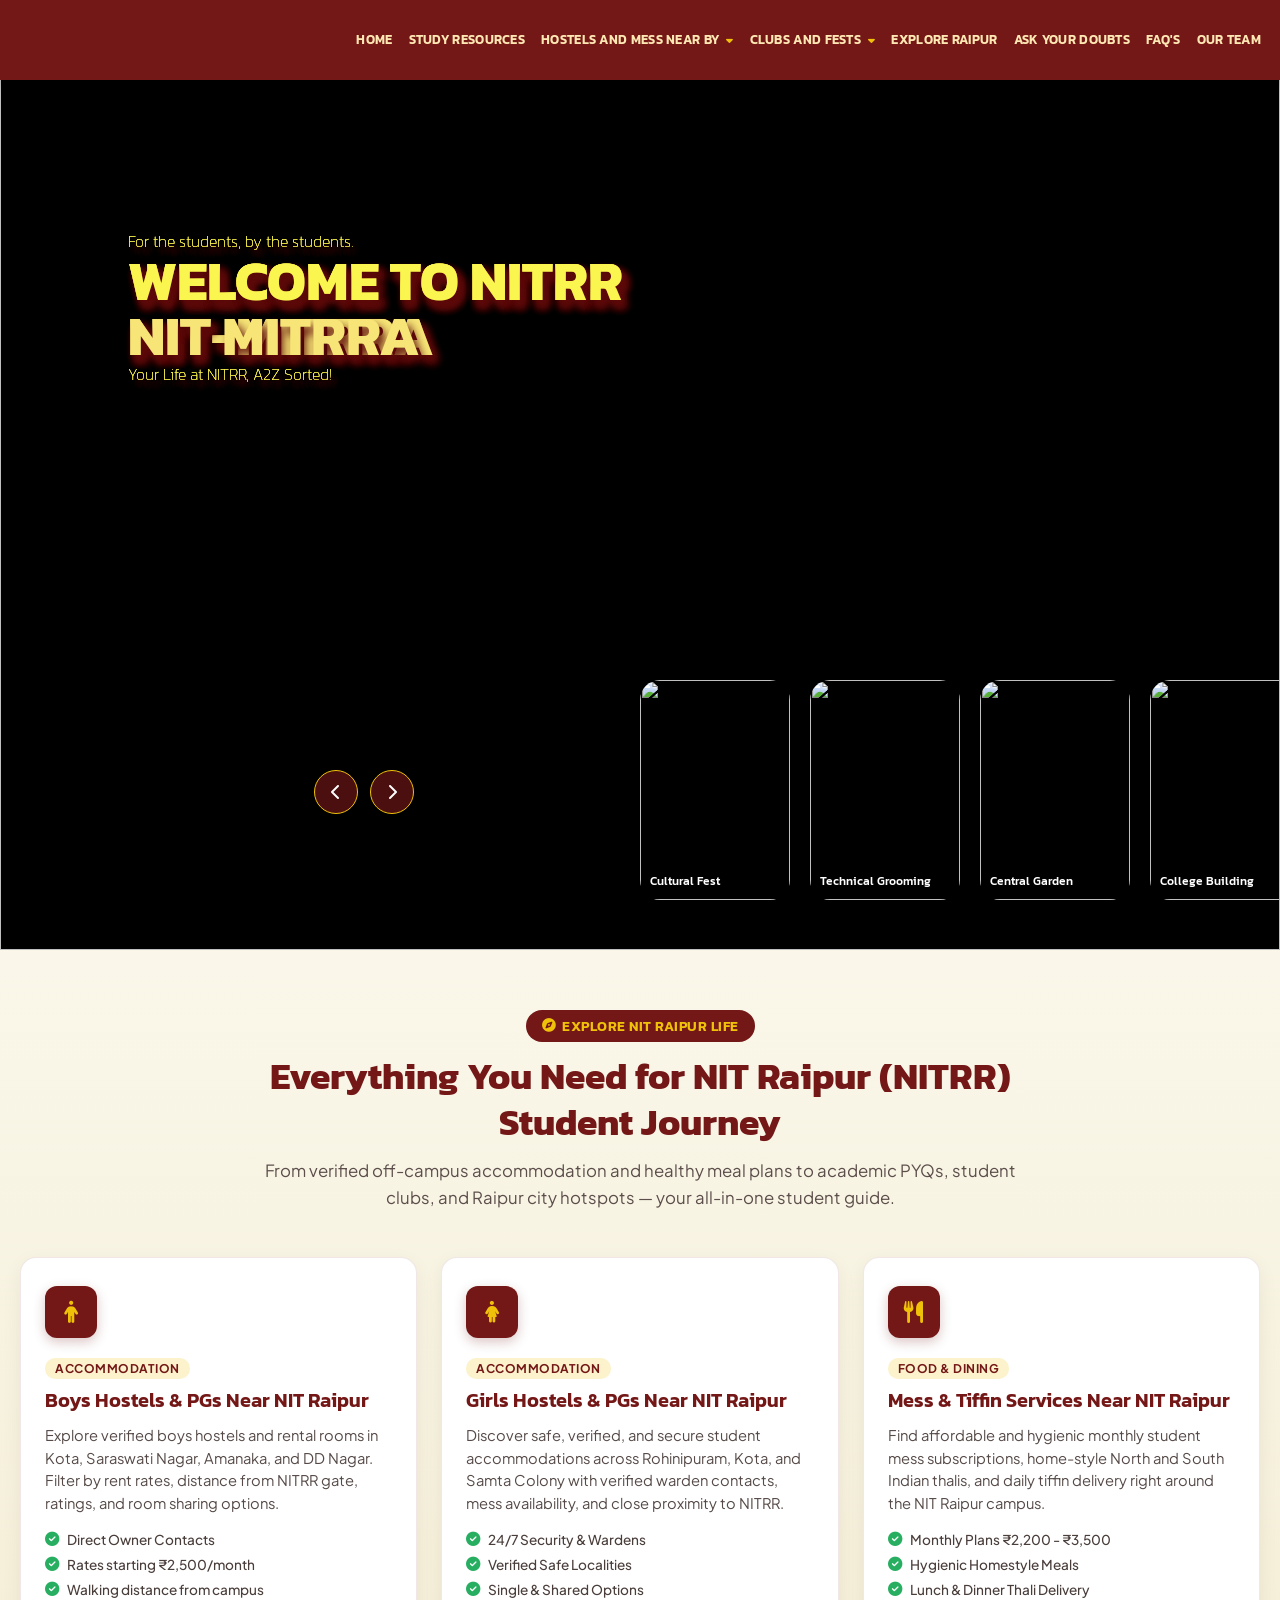
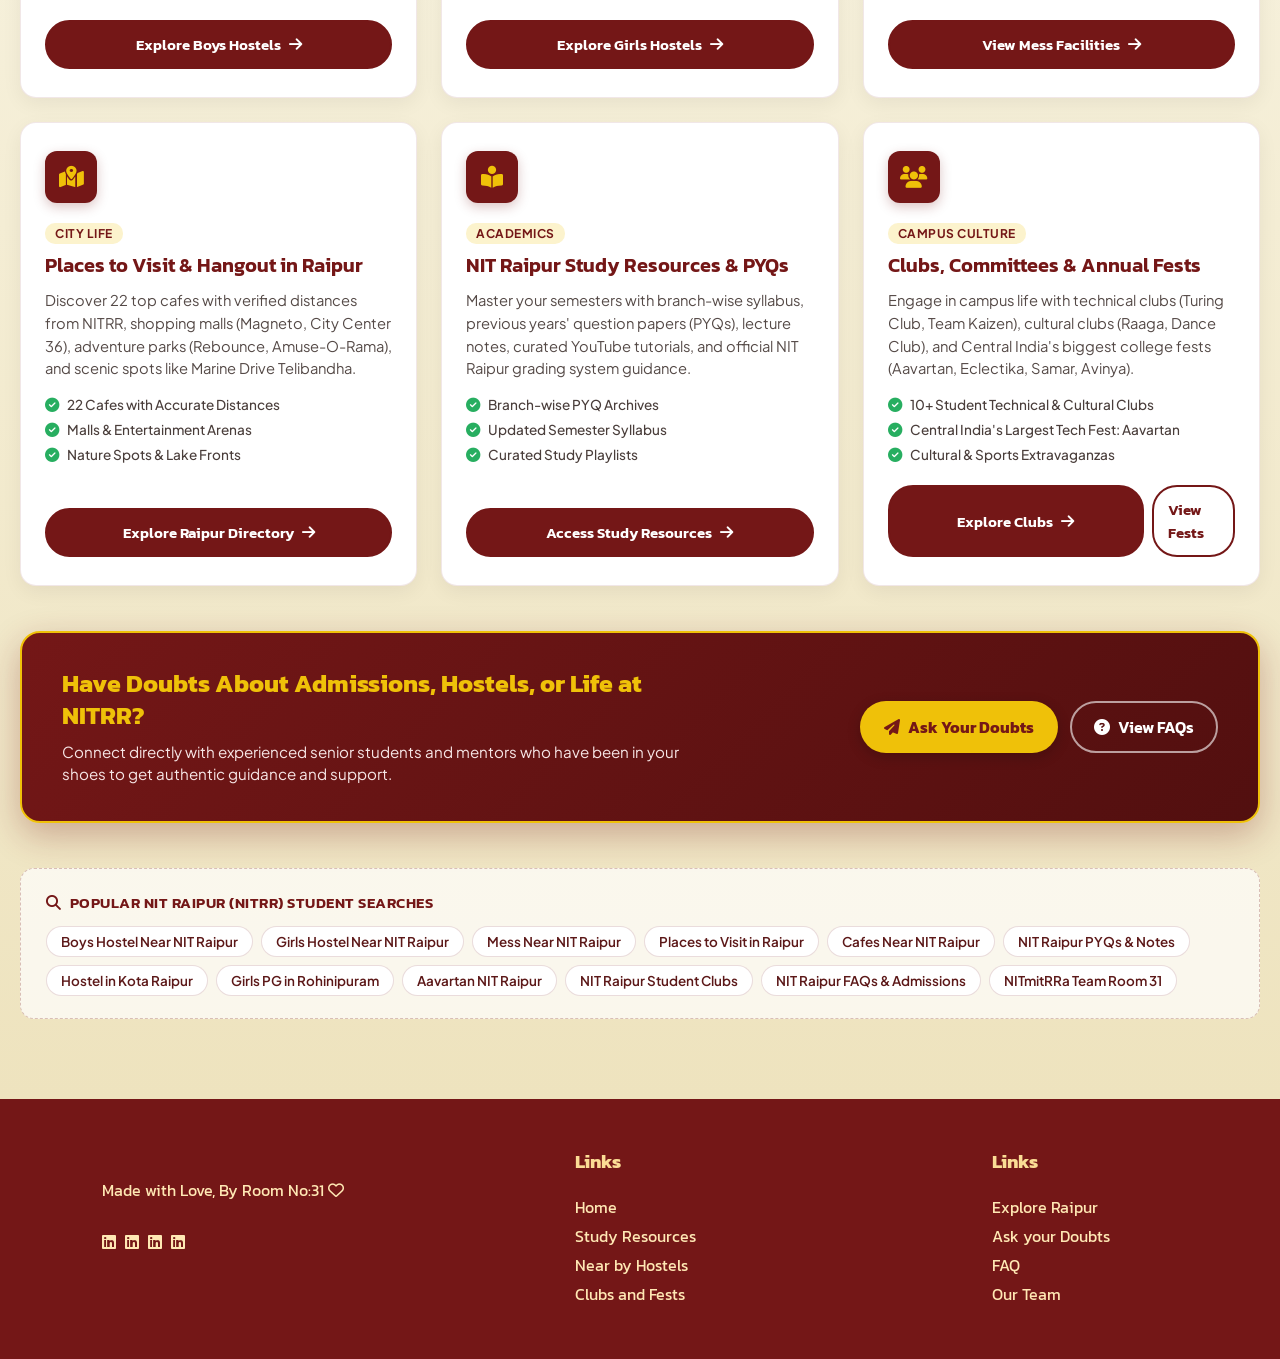
==== commit 50d4ce84: "Merge pull request #2 from Mokshda22/main Fix hero slider buttons markup and carousel controller" ====
--- a/index.html
+++ b/index.html
@@ -254,9 +254,8 @@
             <!-- next prev -->
 
             <div class="arrows">
-                <button id="prev">
-                    << /button>
-                        <button id="next">></button>
+                <button id="prev" aria-label="Previous Slide"><i class="fas fa-chevron-left"></i></button>
+                <button id="next" aria-label="Next Slide"><i class="fas fa-chevron-right"></i></button>
             </div>
             <!-- time running -->
             <div class="time"></div>
--- a/home.css
+++ b/home.css
@@ -125,7 +125,7 @@
     font-weight: 300;
 }
 /* arrows */
-.arrows{
+.arrows {
     position: absolute;
     top: 80%;
     right: 52%;
@@ -133,23 +133,32 @@
     width: 300px;
     max-width: 30%;
     display: flex;
-    gap: 10px;
-    align-items: center;
-}
-.arrows button{
-    width: 40px;
-    height: 40px;
+    gap: 12px;
+    align-items: center;
+}
+
+.arrows button {
+    width: 44px;
+    height: 44px;
     border-radius: 50%;
-    background-color: #eee4;
-    border: none;
-    color: #fff;
-    font-family: Kanit;
-    font-weight: bold;
-    transition: .5s;
-}
-.arrows button:hover{
-    background-color: #fff;
-    color: #000;
+    background-color: rgba(116, 23, 23, 0.65);
+    backdrop-filter: blur(4px);
+    border: 1.5px solid #efc109;
+    color: #ffffff;
+    font-size: 1rem;
+    cursor: pointer;
+    display: inline-flex;
+    align-items: center;
+    justify-content: center;
+    transition: all 0.3s ease;
+    box-shadow: 0 4px 14px rgba(0, 0, 0, 0.3);
+}
+
+.arrows button:hover {
+    background-color: #efc109;
+    color: #741717;
+    border-color: #741717;
+    transform: scale(1.08);
 }
 
 /* animation */
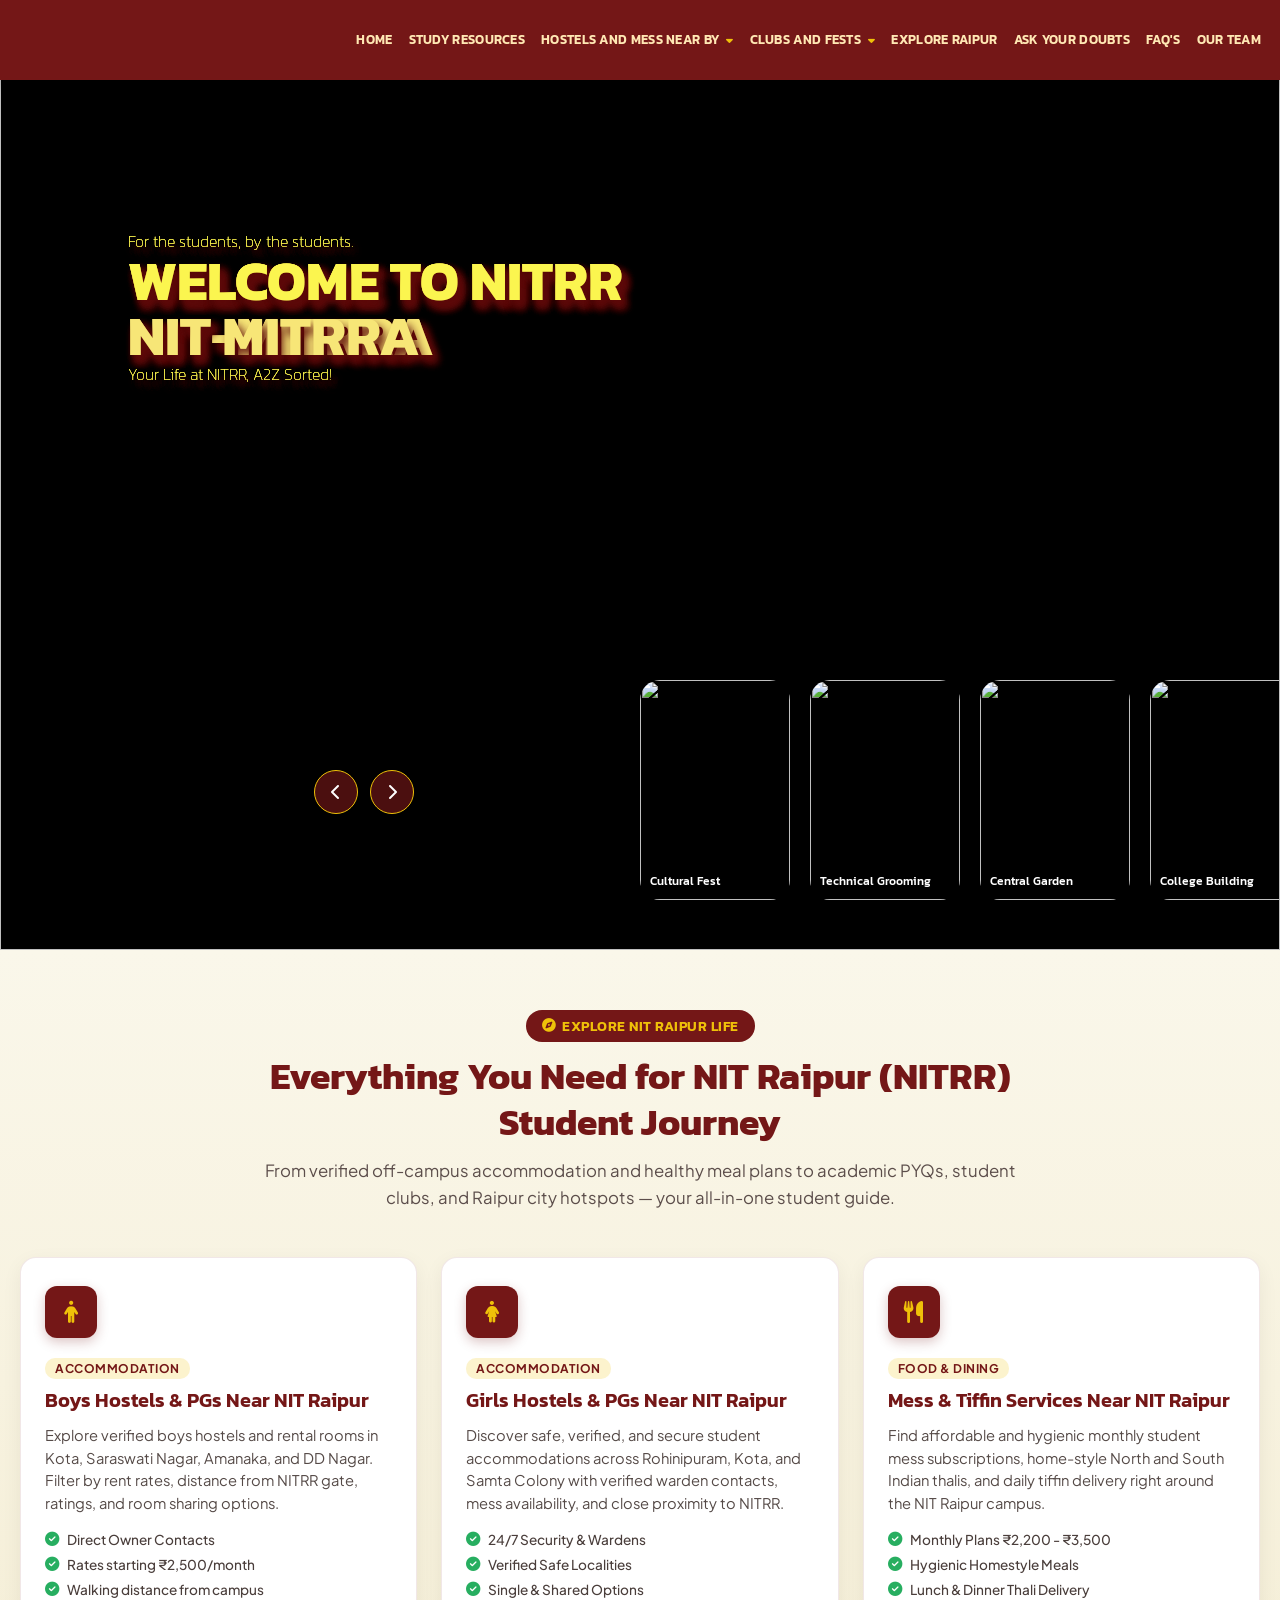
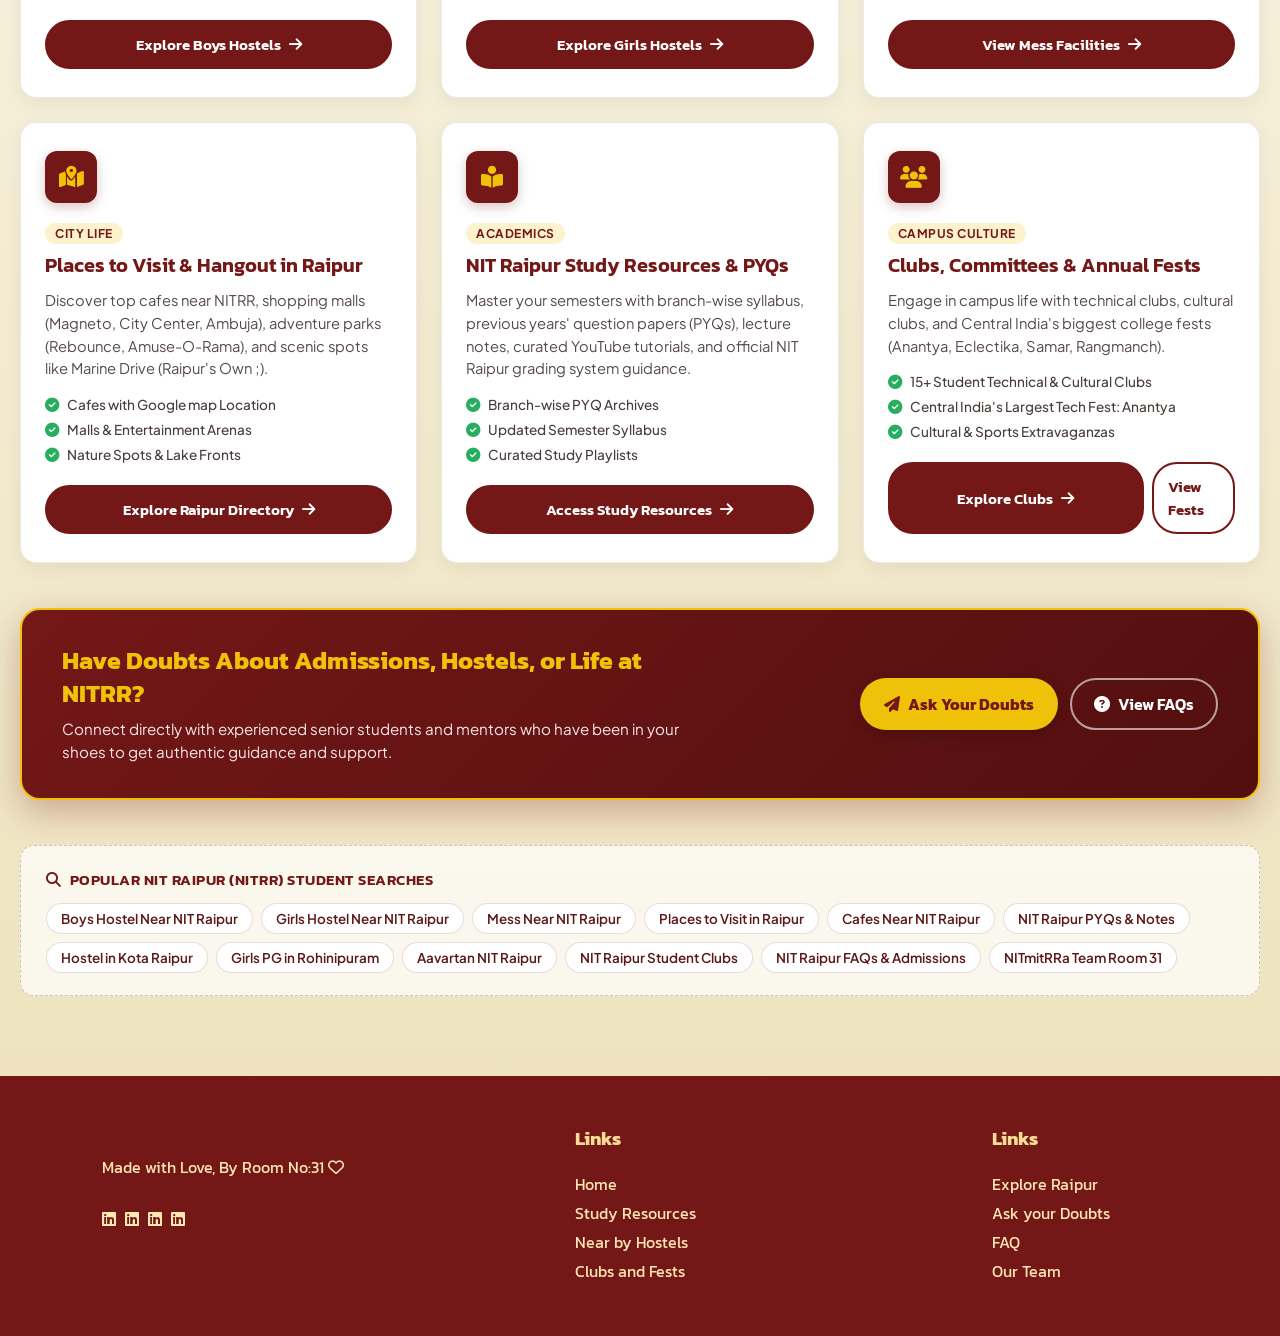
==== commit aee79173: "Merge pull request #3 from Mokshda22/main Update home page content and text formatting" ====
--- a/index.html
+++ b/index.html
@@ -14,10 +14,12 @@
     <meta charset="UTF-8">
     <meta name="viewport" content="width=device-width, initial-scale=1.0">
     <title>NITmitRRa - NIT Raipur Student Portal | Hostels, Mess, PYQs & Campus Guide</title>
-    
+
     <!-- Primary SEO Meta Tags -->
-    <meta name="description" content="NITmitRRa is the official student guide for NIT Raipur (NITRR). Discover verified boys & girls hostels, mess facilities, semester study resources, PYQs, clubs, fests, and Explore Raipur city directory.">
-    <meta name="keywords" content="NIT Raipur, NITRR, NITmitRRa, NIT Raipur portal, boys hostel near NIT Raipur, girls hostel near NIT Raipur, mess near NIT Raipur, study resources NIT Raipur, NIT Raipur PYQs, NIT Raipur fests, Explore Raipur">
+    <meta name="description"
+        content="NITmitRRa is the official student guide for NIT Raipur (NITRR). Discover verified boys & girls hostels, mess facilities, semester study resources, PYQs, clubs, fests, and Explore Raipur city directory.">
+    <meta name="keywords"
+        content="NIT Raipur, NITRR, NITmitRRa, NIT Raipur portal, boys hostel near NIT Raipur, girls hostel near NIT Raipur, mess near NIT Raipur, study resources NIT Raipur, NIT Raipur PYQs, NIT Raipur fests, Explore Raipur">
     <meta name="author" content="NITmitRRa Team, NIT Raipur">
     <meta name="robots" content="index, follow">
     <meta name="theme-color" content="#741717">
@@ -27,14 +29,16 @@
     <meta property="og:type" content="website">
     <meta property="og:url" content="https://nitmitrra.com/index.html">
     <meta property="og:title" content="NITmitRRa - NIT Raipur Student Portal & Campus Guide">
-    <meta property="og:description" content="The comprehensive student platform for NIT Raipur. Explore nearby hostels, mess facilities, PYQs, study resources, campus fests, and Raipur city spots.">
+    <meta property="og:description"
+        content="The comprehensive student platform for NIT Raipur. Explore nearby hostels, mess facilities, PYQs, study resources, campus fests, and Raipur city spots.">
     <meta property="og:image" content="images/logo3.png">
     <meta property="og:site_name" content="NITmitRRa">
 
     <!-- Twitter Card -->
     <meta name="twitter:card" content="summary_large_image">
     <meta name="twitter:title" content="NITmitRRa - NIT Raipur Student Portal & Campus Guide">
-    <meta name="twitter:description" content="Discover verified hostels, mess facilities, study notes, PYQs, clubs, and student life at NIT Raipur.">
+    <meta name="twitter:description"
+        content="Discover verified hostels, mess facilities, study notes, PYQs, clubs, and student life at NIT Raipur.">
     <meta name="twitter:image" content="images/logo3.png">
 
     <!-- Stylesheets & Icons -->
@@ -45,7 +49,9 @@
     <link rel="stylesheet" href="https://cdnjs.cloudflare.com/ajax/libs/font-awesome/6.2.0/css/all.min.css">
     <link rel="preconnect" href="https://fonts.googleapis.com">
     <link rel="preconnect" href="https://fonts.gstatic.com" crossorigin>
-    <link href="https://fonts.googleapis.com/css2?family=Kanit:wght@400;500;600;700&family=Plus+Jakarta+Sans:wght@400;500;600;700&display=swap" rel="stylesheet">
+    <link
+        href="https://fonts.googleapis.com/css2?family=Kanit:wght@400;500;600;700&family=Plus+Jakarta+Sans:wght@400;500;600;700&display=swap"
+        rel="stylesheet">
 
     <!-- Structured Data (JSON-LD) -->
     <script type="application/ld+json">
@@ -302,7 +308,8 @@
             <div class="portal-header">
                 <span class="portal-badge"><i class="fas fa-compass"></i> Explore NIT Raipur Life</span>
                 <h2 class="portal-title">Everything You Need for NIT Raipur (NITRR) Student Journey</h2>
-                <p class="portal-subtitle">From verified off-campus accommodation and healthy meal plans to academic PYQs, student clubs, and Raipur city hotspots — your all-in-one student guide.</p>
+                <p class="portal-subtitle">From verified off-campus accommodation and healthy meal plans to academic
+                    PYQs, student clubs, and Raipur city hotspots — your all-in-one student guide.</p>
             </div>
 
             <!-- 6 Key Service Cards Grid -->
@@ -316,7 +323,9 @@
                     <div class="portal-card-body">
                         <span class="portal-card-tag">Accommodation</span>
                         <h3 class="portal-card-title">Boys Hostels & PGs Near NIT Raipur</h3>
-                        <p class="portal-card-text">Explore verified boys hostels and rental rooms in Kota, Saraswati Nagar, Amanaka, and DD Nagar. Filter by rent rates, distance from NITRR gate, ratings, and room sharing options.</p>
+                        <p class="portal-card-text">Explore verified boys hostels and rental rooms in Kota, Saraswati
+                            Nagar, Amanaka, and DD Nagar. Filter by rent rates, distance from NITRR gate, ratings, and
+                            room sharing options.</p>
                         <ul class="portal-card-features">
                             <li><i class="fas fa-check-circle"></i> Direct Owner Contacts</li>
                             <li><i class="fas fa-check-circle"></i> Rates starting ₹2,500/month</li>
@@ -324,7 +333,8 @@
                         </ul>
                     </div>
                     <div class="portal-card-footer">
-                        <a href="boyshostel.html" class="portal-btn-primary">Explore Boys Hostels <i class="fas fa-arrow-right"></i></a>
+                        <a href="boyshostel.html" class="portal-btn-primary">Explore Boys Hostels <i
+                                class="fas fa-arrow-right"></i></a>
                     </div>
                 </div>
 
@@ -336,7 +346,9 @@
                     <div class="portal-card-body">
                         <span class="portal-card-tag">Accommodation</span>
                         <h3 class="portal-card-title">Girls Hostels & PGs Near NIT Raipur</h3>
-                        <p class="portal-card-text">Discover safe, verified, and secure student accommodations across Rohinipuram, Kota, and Samta Colony with verified warden contacts, mess availability, and close proximity to NITRR.</p>
+                        <p class="portal-card-text">Discover safe, verified, and secure student accommodations across
+                            Rohinipuram, Kota, and Samta Colony with verified warden contacts, mess availability, and
+                            close proximity to NITRR.</p>
                         <ul class="portal-card-features">
                             <li><i class="fas fa-check-circle"></i> 24/7 Security & Wardens</li>
                             <li><i class="fas fa-check-circle"></i> Verified Safe Localities</li>
@@ -344,7 +356,8 @@
                         </ul>
                     </div>
                     <div class="portal-card-footer">
-                        <a href="girlshostel.html" class="portal-btn-primary">Explore Girls Hostels <i class="fas fa-arrow-right"></i></a>
+                        <a href="girlshostel.html" class="portal-btn-primary">Explore Girls Hostels <i
+                                class="fas fa-arrow-right"></i></a>
                     </div>
                 </div>
 
@@ -356,7 +369,9 @@
                     <div class="portal-card-body">
                         <span class="portal-card-tag">Food & Dining</span>
                         <h3 class="portal-card-title">Mess & Tiffin Services Near NIT Raipur</h3>
-                        <p class="portal-card-text">Find affordable and hygienic monthly student mess subscriptions, home-style North and South Indian thalis, and daily tiffin delivery right around the NIT Raipur campus.</p>
+                        <p class="portal-card-text">Find affordable and hygienic monthly student mess subscriptions,
+                            home-style North and South Indian thalis, and daily tiffin delivery right around the NIT
+                            Raipur campus.</p>
                         <ul class="portal-card-features">
                             <li><i class="fas fa-check-circle"></i> Monthly Plans ₹2,200 - ₹3,500</li>
                             <li><i class="fas fa-check-circle"></i> Hygienic Homestyle Meals</li>
@@ -364,7 +379,8 @@
                         </ul>
                     </div>
                     <div class="portal-card-footer">
-                        <a href="mess.html" class="portal-btn-primary">View Mess Facilities <i class="fas fa-arrow-right"></i></a>
+                        <a href="mess.html" class="portal-btn-primary">View Mess Facilities <i
+                                class="fas fa-arrow-right"></i></a>
                     </div>
                 </div>
 
@@ -376,15 +392,18 @@
                     <div class="portal-card-body">
                         <span class="portal-card-tag">City Life</span>
                         <h3 class="portal-card-title">Places to Visit & Hangout in Raipur</h3>
-                        <p class="portal-card-text">Discover 22 top cafes with verified distances from NITRR, shopping malls (Magneto, City Center 36), adventure parks (Rebounce, Amuse-O-Rama), and scenic spots like Marine Drive Telibandha.</p>
+                        <p class="portal-card-text">Discover top cafes near NITRR, shopping malls (Magneto, City Center,
+                            Ambuja), adventure parks (Rebounce, Amuse-O-Rama), and scenic spots like Marine Drive
+                            (Raipur's Own ;).</p>
                         <ul class="portal-card-features">
-                            <li><i class="fas fa-check-circle"></i> 22 Cafes with Accurate Distances</li>
+                            <li><i class="fas fa-check-circle"></i> Cafes with Google map Location</li>
                             <li><i class="fas fa-check-circle"></i> Malls & Entertainment Arenas</li>
                             <li><i class="fas fa-check-circle"></i> Nature Spots & Lake Fronts</li>
                         </ul>
                     </div>
                     <div class="portal-card-footer">
-                        <a href="tourist_att.html" class="portal-btn-primary">Explore Raipur Directory <i class="fas fa-arrow-right"></i></a>
+                        <a href="tourist_att.html" class="portal-btn-primary">Explore Raipur Directory <i
+                                class="fas fa-arrow-right"></i></a>
                     </div>
                 </div>
 
@@ -396,7 +415,9 @@
                     <div class="portal-card-body">
                         <span class="portal-card-tag">Academics</span>
                         <h3 class="portal-card-title">NIT Raipur Study Resources & PYQs</h3>
-                        <p class="portal-card-text">Master your semesters with branch-wise syllabus, previous years' question papers (PYQs), lecture notes, curated YouTube tutorials, and official NIT Raipur grading system guidance.</p>
+                        <p class="portal-card-text">Master your semesters with branch-wise syllabus, previous years'
+                            question papers (PYQs), lecture notes, curated YouTube tutorials, and official NIT Raipur
+                            grading system guidance.</p>
                         <ul class="portal-card-features">
                             <li><i class="fas fa-check-circle"></i> Branch-wise PYQ Archives</li>
                             <li><i class="fas fa-check-circle"></i> Updated Semester Syllabus</li>
@@ -404,7 +425,8 @@
                         </ul>
                     </div>
                     <div class="portal-card-footer">
-                        <a href="studyresources.html" class="portal-btn-primary">Access Study Resources <i class="fas fa-arrow-right"></i></a>
+                        <a href="studyresources.html" class="portal-btn-primary">Access Study Resources <i
+                                class="fas fa-arrow-right"></i></a>
                     </div>
                 </div>
 
@@ -416,15 +438,17 @@
                     <div class="portal-card-body">
                         <span class="portal-card-tag">Campus Culture</span>
                         <h3 class="portal-card-title">Clubs, Committees & Annual Fests</h3>
-                        <p class="portal-card-text">Engage in campus life with technical clubs (Turing Club, Team Kaizen), cultural clubs (Raaga, Dance Club), and Central India's biggest college fests (Aavartan, Eclectika, Samar, Avinya).</p>
+                        <p class="portal-card-text">Engage in campus life with technical clubs, cultural clubs, and
+                            Central India's biggest college fests (Anantya, Eclectika, Samar, Rangmanch).</p>
                         <ul class="portal-card-features">
-                            <li><i class="fas fa-check-circle"></i> 10+ Student Technical & Cultural Clubs</li>
-                            <li><i class="fas fa-check-circle"></i> Central India's Largest Tech Fest: Aavartan</li>
+                            <li><i class="fas fa-check-circle"></i> 15+ Student Technical & Cultural Clubs</li>
+                            <li><i class="fas fa-check-circle"></i> Central India's Largest Tech Fest: Anantya</li>
                             <li><i class="fas fa-check-circle"></i> Cultural & Sports Extravaganzas</li>
                         </ul>
                     </div>
                     <div class="portal-card-footer card-dual-btn">
-                        <a href="club.html" class="portal-btn-primary">Explore Clubs <i class="fas fa-arrow-right"></i></a>
+                        <a href="club.html" class="portal-btn-primary">Explore Clubs <i
+                                class="fas fa-arrow-right"></i></a>
                         <a href="fests.html" class="portal-btn-secondary">View Fests</a>
                     </div>
                 </div>
@@ -435,17 +459,21 @@
             <div class="portal-cta-banner">
                 <div class="cta-content">
                     <h3 class="cta-title">Have Doubts About Admissions, Hostels, or Life at NITRR?</h3>
-                    <p class="cta-text">Connect directly with experienced senior students and mentors who have been in your shoes to get authentic guidance and support.</p>
+                    <p class="cta-text">Connect directly with experienced senior students and mentors who have been in
+                        your shoes to get authentic guidance and support.</p>
                 </div>
                 <div class="cta-actions">
-                    <a href="queryform.html" class="cta-btn-primary"><i class="fas fa-paper-plane"></i> Ask Your Doubts</a>
-                    <a href="faqindex.html" class="cta-btn-secondary"><i class="fas fa-question-circle"></i> View FAQs</a>
+                    <a href="queryform.html" class="cta-btn-primary"><i class="fas fa-paper-plane"></i> Ask Your
+                        Doubts</a>
+                    <a href="faqindex.html" class="cta-btn-secondary"><i class="fas fa-question-circle"></i> View
+                        FAQs</a>
                 </div>
             </div>
 
             <!-- SEO Quick-Search Keyword Guide -->
             <div class="portal-seo-guide">
-                <h4 class="seo-guide-title"><i class="fas fa-search"></i> Popular NIT Raipur (NITRR) Student Searches</h4>
+                <h4 class="seo-guide-title"><i class="fas fa-search"></i> Popular NIT Raipur (NITRR) Student Searches
+                </h4>
                 <div class="seo-tags-cloud">
                     <a href="boyshostel.html" class="seo-tag">Boys Hostel Near NIT Raipur</a>
                     <a href="girlshostel.html" class="seo-tag">Girls Hostel Near NIT Raipur</a>
@@ -542,4 +570,4 @@
     </section>
 </body>
 
-</html>
+</html>
